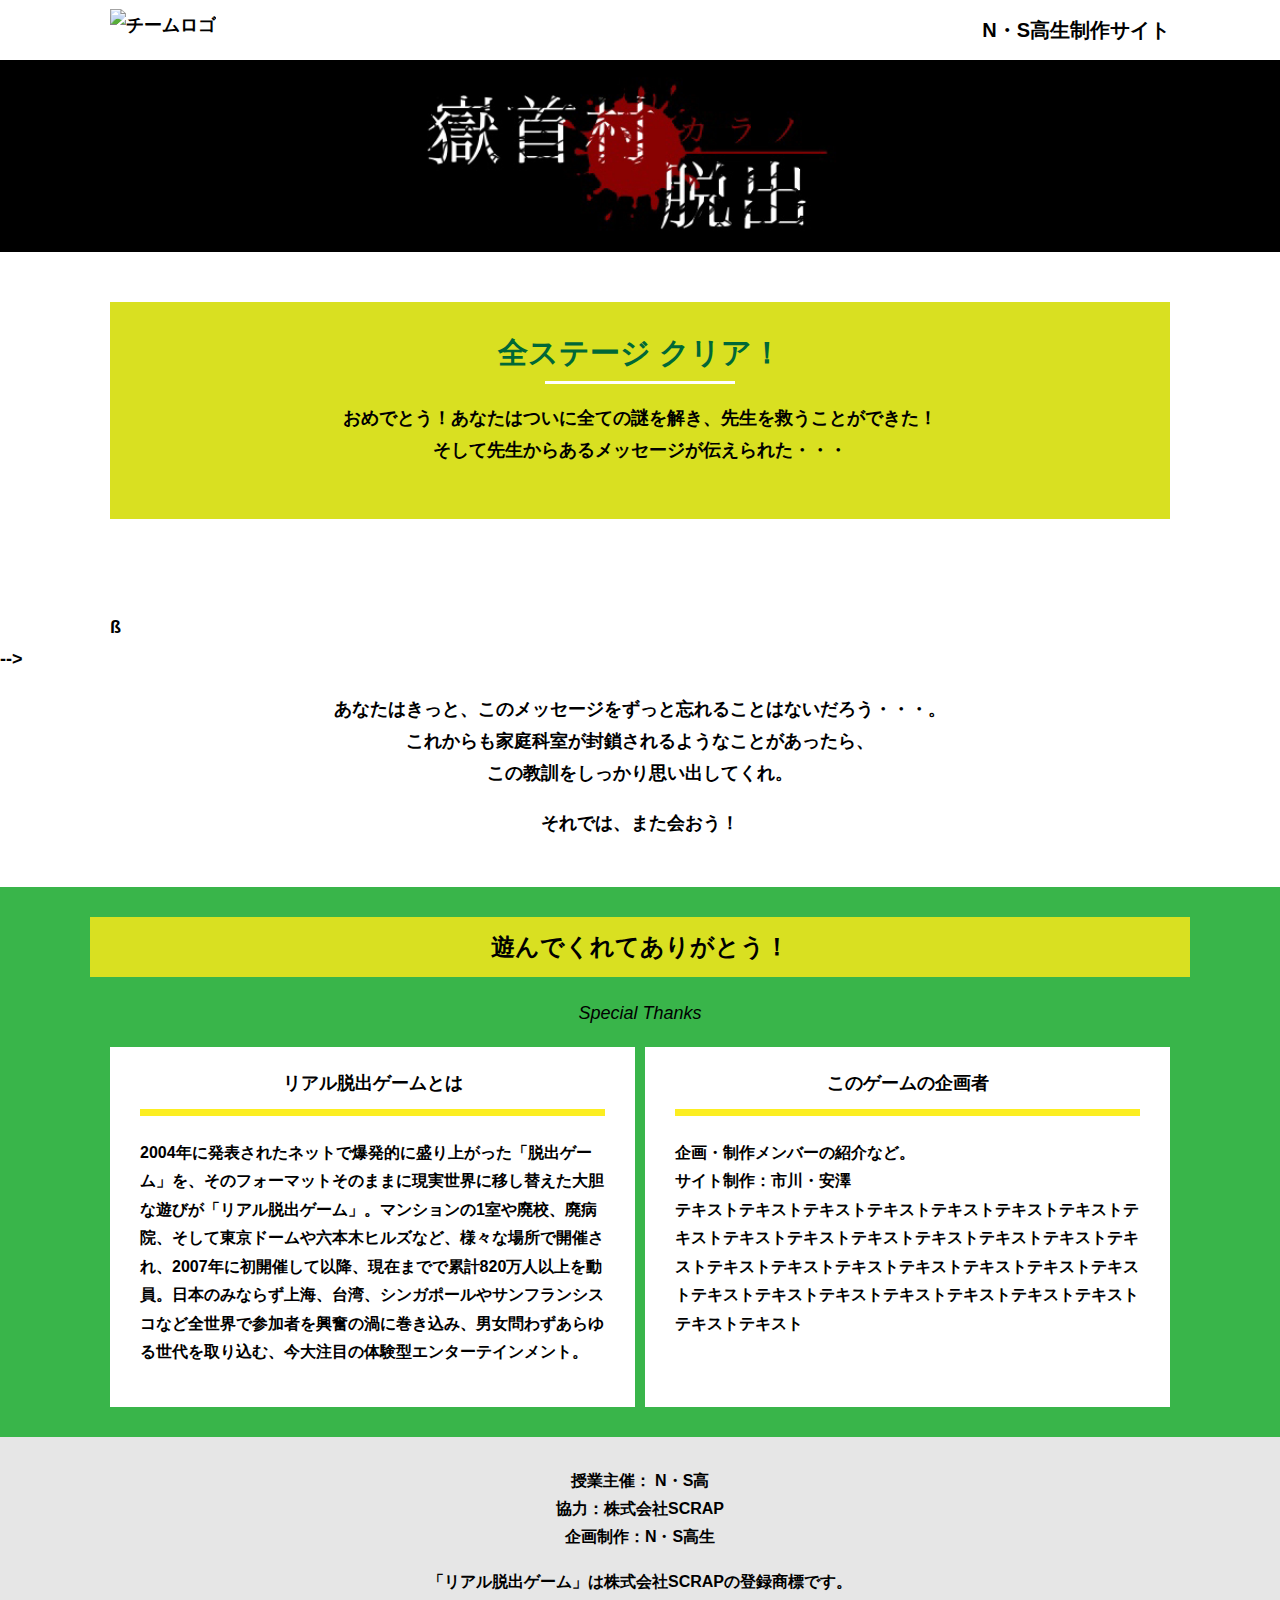
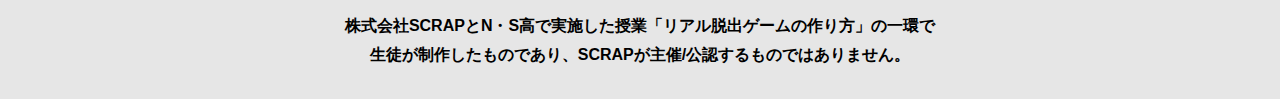
==== final.html @ cb4b5c3c "Update final.html" ====
<!DOCTYPE html>
<html lang="ja">
<head>
  <meta charset="UTF-8">
  <meta http-equiv="X-UA-Compatible" content="IE=edge">
  <meta name="viewport" content="width=device-width, initial-scale=1.0">
  <title>嶽首村カラノ脱出 │ Project N</title>
  <link rel="stylesheet" href="assets/css/normalize.css">
  <link rel="stylesheet" href="assets/css/style.css">
</head>
<body>
  <header class="header">
    <div class="container">
      <div class="header__logo"><img src="assets/images/image1.svg" alt="チームロゴ"></div>
      <div class="header__name">N・S高生制作サイト</div>
    </div>
  </header>
  <main class="main final-page">
    <!-- タイトルエリア　ここから -->
    <h1 class="main-title"><img src="assets/images/hedder.png" alt="嶽首村カラノ脱出"></h1>
    <!-- タイトルエリア　ここまで -->
    <section class="section">
      <div class="container">
        <div class="box bg-color--subcolor">
          <h2 class="section-title--border">全ステージ クリア！</h2>
          <p class="text-center">おめでとう！あなたはついに全ての謎を解き、先生を救うことができた！<br>
            そして先生からあるメッセージが伝えられた・・・</p>
        </div>
      </div>
    </section>
    <section class="section">
      <div class="container">
          <figure class="image__container">
             <img src="assets/images/stage.png" alt="">
          </figure>

<!--  YouTube貼り付け
            <div class="youtube__container">
              <div class="youtube">
                <iframe width="560" height="315" src="https://www.youtube.com/embed/IRyJe-0Uie0?controls=0" title="YouTube video player" frameborder="0" allow="accelerometer; autoplay; clipboard-write; encrypted-media; gyroscope; picture-in-picture" allowfullscreen></iframe>
              </div>
            </div>
Youtube貼り付けここまで-->
          ß
      </div>
         -->
        <p class="text-center">あなたはきっと、このメッセージをずっと忘れることはないだろう・・・。<br>
          これからも家庭科室が封鎖されるようなことがあったら、<br>
          この教訓をしっかり思い出してくれ。</p>
        <p class="text-center">それでは、また会おう！</p>
      </div>
    </section>
    <section class="section bg-color--keycolor">
      <div class="container">
        <h2 class="section-title">遊んでくれてありがとう！</h2>
        <p class="font-eng text-center">Special Thanks</p>
        <div class="row">
          <div class="column">
            <div class="card">
              <h3 class="card__title">リアル脱出ゲームとは</h3>
              <p class="card__content">2004年に発表されたネットで爆発的に盛り上がった「脱出ゲーム」を、そのフォーマットそのままに現実世界に移し替えた大胆な遊びが「リアル脱出ゲーム」。マンションの1室や廃校、廃病院、そして東京ドームや六本木ヒルズなど、様々な場所で開催され、2007年に初開催して以降、現在までで累計820万人以上を動員。日本のみならず上海、台湾、シンガポールやサンフランシスコなど全世界で参加者を興奮の渦に巻き込み、男女問わずあらゆる世代を取り込む、今大注目の体験型エンターテインメント。</p>
            </div>
          </div>
          <div class="column">
            <div class="card">
              <h3 class="card__title">このゲームの企画者</h3>
              <p class="card__content">企画・制作メンバーの紹介など。<br>
                サイト制作：市川・安澤<br>
                テキストテキストテキストテキストテキストテキストテキストテキストテキストテキストテキストテキストテキストテキストテキストテキストテキストテキストテキストテキストテキストテキストテキストテキストテキストテキストテキストテキストテキストテキストテキスト</p>
            </div>
          </div>
        </div>
      </div>
    </section>
  </main>
  <footer class="footer section bg-color--gray">
    <div class="container">
        <p class="text-center">授業主催： N・S高<br>協力：株式会社SCRAP<br>企画制作：N・S高生</p>
        <p class="text-center">「リアル脱出ゲーム」は株式会社SCRAPの登録商標です。</p>
        <p class="text-center">株式会社SCRAPとN・S高で実施した授業「リアル脱出ゲームの作り方」の一環で<br>生徒が制作したものであり、SCRAPが主催/公認するものではありません。</p>
    </div>
  </footer>
</body>
</html>
---- assets/css/style.css ----
@charset "UTF-8";
/****************************
 * 共通CSSのテンプレートです。
*****************************/
*,
*::before,
*::after {
  -webkit-box-sizing: border-box;
          box-sizing: border-box;
}

html {
  font-size: 18px;
  -webkit-box-sizing: border-box;
          box-sizing: border-box;
}

body {
  overflow-x: hidden;
  font-family: "游ゴシック体", "Yu Gothic", YuGothic, "ヒラギノ角ゴ Pro", "Hiragino Kaku Gothic Pro", "メイリオ", "Meiryo", sans-serif;
  font-size: 18px;
  line-height: 1.77778;
  font-weight: bold;
  text-decoration: none;
  border: none;
  list-style: none;
  color: #000;
  margin: 0;
}

img {
  width: 100%;
}

figure {
  margin: 0;
}

figcaption {
  margin-top: 30px;
  font-size: 14px;
}

@media screen and (max-width: 767px) {
  figcaption {
    font-size: 13px;
  }
}

input[type=text] {
  font-size: 18px;
  border: none;
  padding: 25px 35px;
  display: block;
  margin: 0 auto;
  max-width: 580px;
  width: 100%;
}

::-webkit-input-placeholder {
  color: #999;
}

:-ms-input-placeholder {
  color: #999;
}

::-ms-input-placeholder {
  color: #999;
}

::placeholder {
  color: #999;
}

button {
  cursor: pointer;
  display: block;
  border: none;
  margin: 0 auto;
  background-color: #006837;
  color: #fff;
  width: 287px;
  height: 55px;
}

/*******************
* Layout
*******************/
.section {
  padding-top: 30px;
  padding-bottom: 30px;
}

.section--clear {
  /* ステージクリア画面 */
  position: fixed;
  display: none;
  /* 読み込み時に一瞬表示されるのを防ぐ */
  -webkit-box-pack: center;
      -ms-flex-pack: center;
          justify-content: center;
  -webkit-box-align: center;
      -ms-flex-align: center;
          align-items: center;
  top: 0;
  bottom: 0;
  left: 0;
  right: 0;
  z-index: 200;
}

.section--clear.isClear {
  display: -webkit-box;
  display: -ms-flexbox;
  display: flex;
}

.container {
  width: 1100px;
  padding-left: 20px;
  padding-right: 20px;
  margin: 0 auto;
}

@media screen and (max-width: 1100px) {
  .container {
    width: calc(100% - 40px);
  }
}

.row {
  display: -webkit-box;
  display: -ms-flexbox;
  display: flex;
  -ms-flex-line-pack: stretch;
      align-content: stretch;
  gap: 10px;
}

.row + .row {
  margin-top: 20px;
}

.column {
  width: 100%;
}

.card {
  background-color: #fff;
  margin-bottom: 20px;
  height: 100%;
}

.card__title {
  font-size: 18px;
  text-align: center;
  margin: 0;
  padding: 20px 30px;
  position: relative;
  cursor: pointer;
}

.card__content {
  -webkit-transition: all 0.3s;
  transition: all 0.3s;
  font-size: 16px;
  padding: 20px 30px;
  margin: 0;
  position: relative;
}

.card__content::before {
  display: block;
  content: '';
  width: calc(100% - 60px);
  height: 7px;
  background-color: #fcee21;
  position: absolute;
  top: -10px;
  left: 30px;
}

.hint-page .card {
  height: auto;
}

.hint-page .card__content {
  display: none;
  text-align: center;
}

.hint-page .card__arrow {
  position: absolute;
  top: calc(50% - 12px);
  right: 45px;
  -webkit-transform: rotate(90deg);
          transform: rotate(90deg);
  -webkit-transition: all 0.3s;
  transition: all 0.3s;
  fill: #009245;
  width: 12px;
  height: 24px;
}

.hint-page .card.is-open .card__content {
  display: block;
}

.hint-page .card.is-open .card__arrow {
  -webkit-transform: rotate(-90deg);
          transform: rotate(-90deg);
}

.box {
  padding: 35px 30px;
}

.youtube {
  position: relative;
  width: 100%;
  padding-top: 56.25%;
}

.youtube iframe {
  position: absolute;
  top: 0;
  left: 0;
  width: 100%;
  height: 100%;
}

.youtube__container {
  max-width: 800px;
  margin: 15px auto 0 auto;
}

/*********************
* Color
*********************/
.bg-color--keycolor {
  background-color: #39b54a;
}

.bg-color--subcolor {
  background-color: #d9e021;
}

.bg-color--gray {
  background-color: #e6e6e6;
}

/*********************
* title
**********************/
.main-title {
  margin: 0;
}

.sub-title {
  text-align: center;
  font-size: 18px;
  line-height: 1.66667;
}

.sub-title__bg {
  background-color: #fcee21;
  padding-left: 1rem;
  padding-right: 1rem;
}

.section-title {
  font-size: 24px;
  line-height: 1.75;
  text-align: center;
  padding: 9px 20px;
  background-color: #d9e021;
  margin: 0 -20px 20px -20px;
}

.section-title__stage {
  display: inline-block;
  margin-right: 2rem;
}

.section-title--keycolorlight {
  background-color: #8cc63f;
}

.section-title--keycolorlight .section-title__stage {
  color: #fff;
}

.section-title--keycolor {
  background-color: #39b54a;
}

.section-title--story {
  width: 330px;
  margin: 0 auto 20px;
}

.section-title--border {
  position: relative;
  font-size: 30px;
  text-align: center;
  line-height: 1.06667;
  margin: 0;
  padding-bottom: 15px;
  color: #006837;
}

.section-title--border::after {
  position: absolute;
  bottom: 0;
  left: calc(50% - 95px);
  display: block;
  content: '';
  background-color: #fff;
  height: 2.6px;
  width: 190px;
}

/******************
* text
******************/
.font-eng {
  font-style: italic;
  font-weight: normal;
}

/*************************
* Button
*************************/
.btn {
  display: block;
  text-decoration: none;
  cursor: pointer;
  background-color: #006837;
  color: #fff;
  font-size: 24px;
  line-height: 1.54167;
  text-align: center;
  padding: 11.5px;
  width: calc(100% - 40px);
  max-width: 700px;
  margin: 10px auto;
  position: relative;
}

.btn:hover {
  opacity: 0.7;
}

.btn__arrow {
  position: absolute;
  top: calc(50% - 12px);
  right: 15px;
  fill: #fff;
  width: 12px;
  height: 24px;
}

/****************
* header
*****************/
.header {
  background-color: #fff;
  height: 60px;
}

.header .container {
  display: -webkit-box;
  display: -ms-flexbox;
  display: flex;
  -webkit-box-pack: justify;
      -ms-flex-pack: justify;
          justify-content: space-between;
  -webkit-box-align: center;
      -ms-flex-align: center;
          align-items: center;
  height: 100%;
}

.header__logo {
  width: 330px;
  height: 42px;
}

.header__name {
  font-size: 20px;
  line-height: 1.1;
}

.footer {
  font-size: 16px;
}

.footer p:first-child {
  margin-top: 0;
}

.footer p:last-child {
  margin-bottom: 0;
}

/********************
* main
********************/
.story__note {
  margin: 0;
}

.story__note__outer {
  width: 860px;
  display: -webkit-box;
  display: -ms-flexbox;
  display: flex;
  padding: 20px;
  margin: 20px auto;
  -webkit-box-pack: center;
      -ms-flex-pack: center;
          justify-content: center;
}

@media screen and (max-width: 940px) {
  .story__note__outer {
    width: 100%;
  }
}

.stage-column__container + .stage-column__container {
  border-top: 2px solid #fff;
}

.answer {
  font-size: 18px;
  margin-bottom: 20px;
  line-height: 80px;
  word-spacing: 20px;
}

.err-message {
  color: #c1272d;
  font-size: 18px;
  text-align: center;
}

.link-hint {
  text-align: center;
  display: block;
  margin-top: 20px;
}

.clear-message {
  background-color: #d9e021;
  padding: 30px 30px 60px;
  position: relative;
}

.clear-message__title {
  position: relative;
  display: block;
  text-align: center;
  color: #006837;
  font-size: 30px;
  padding-bottom: 10px;
  margin-bottom: 35px;
}

.clear-message__title::after {
  content: '';
  position: absolute;
  display: block;
  width: 183px;
  height: 2px;
  background-color: #fff;
  bottom: 0;
  left: calc(50% - (183px/2));
}

.clear-message__content {
  text-align: center;
}

.clear-message__btn {
  position: absolute;
  bottom: -30px;
  left: calc(50% - 144px);
  width: 288px;
  margin: 0;
}

/********************
* Utility
********************/
.text-center {
  text-align: center;
}

.text-left {
  text-align: left;
}

.text-right {
  text-align: right;
}

.hidden {
  display: none;
}
/*# sourceMappingURL=style.css.map */
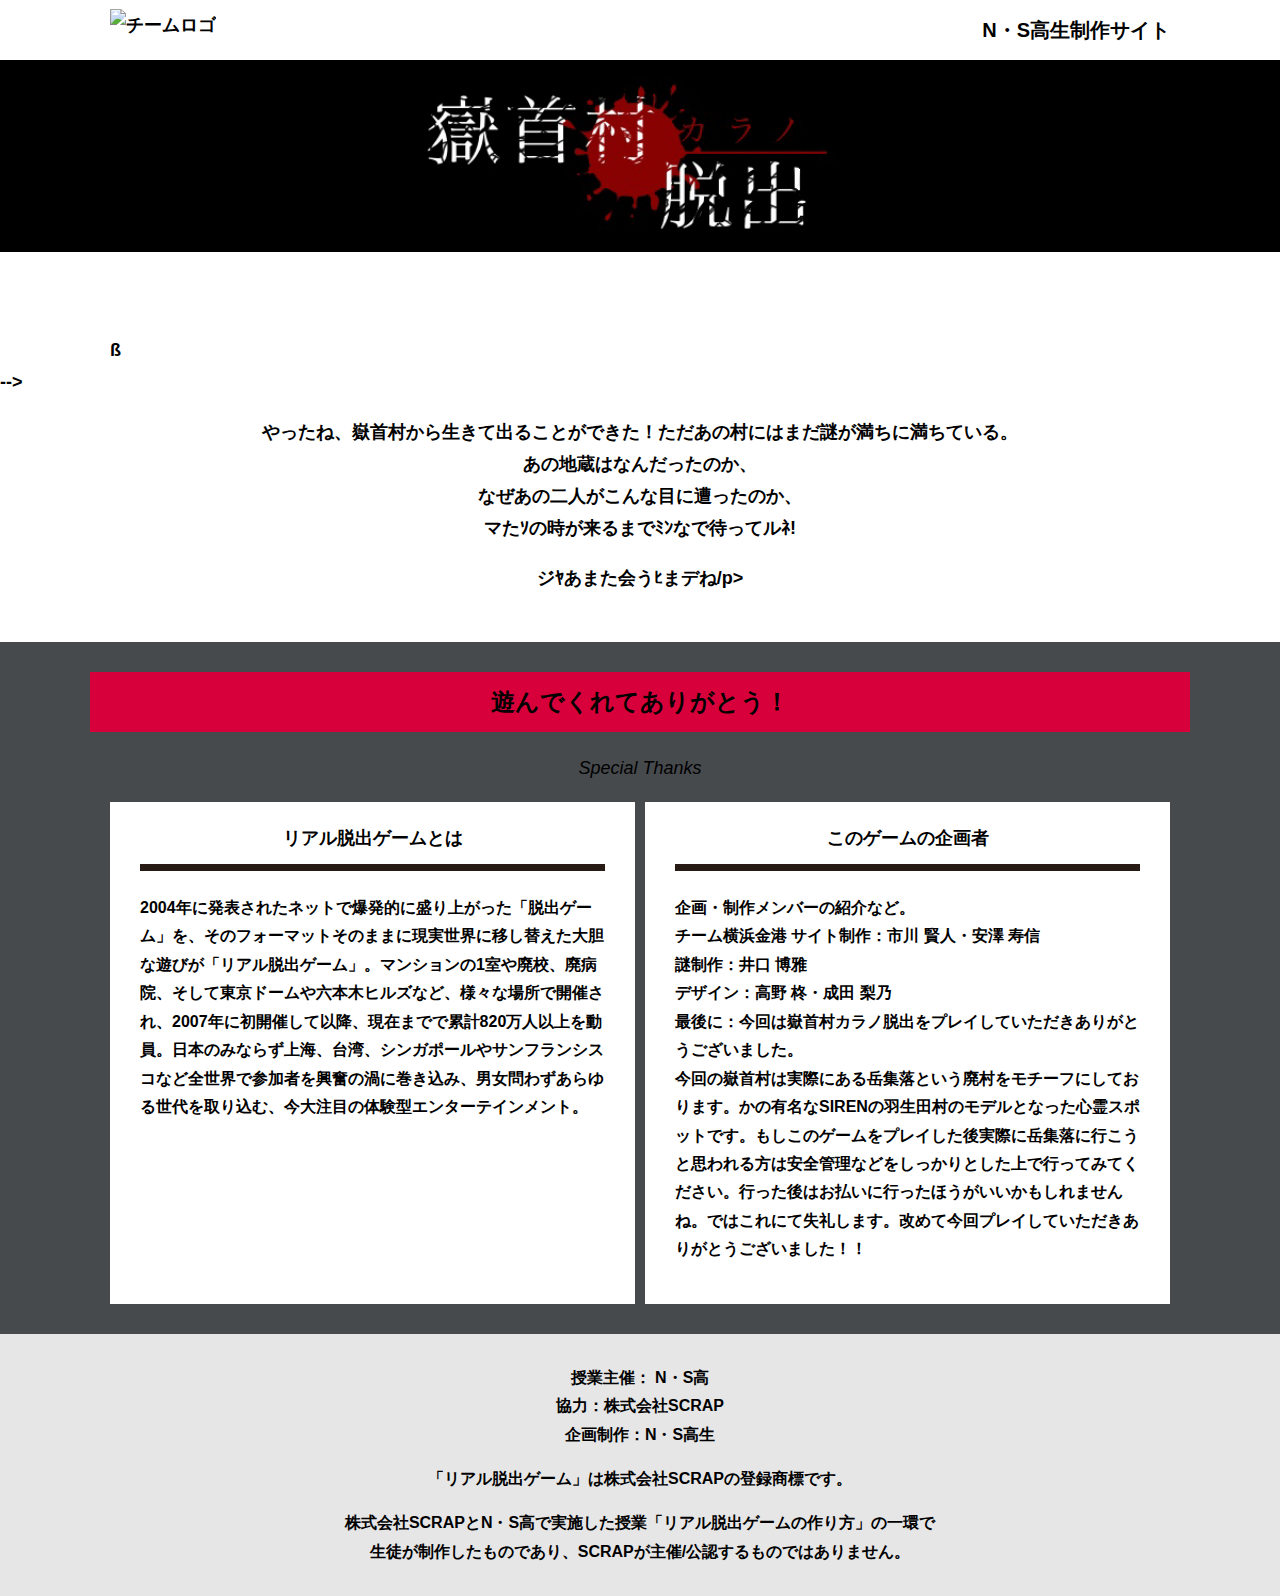
==== commit dd1ce622: "Update final.html" ====
--- a/final.html
+++ b/final.html
@@ -11,7 +11,7 @@
 <body>
   <header class="header">
     <div class="container">
-      <div class="header__logo"><img src="assets/images/image1.svg" alt="チームロゴ"></div>
+      <div class="header__logo"><img src="assets/images/image0 (1).svg" alt="チームロゴ"></div>
       <div class="header__name">N・S高生制作サイト</div>
     </div>
   </header>
@@ -21,17 +21,8 @@
     <!-- タイトルエリア　ここまで -->
     <section class="section">
       <div class="container">
-        <div class="box bg-color--subcolor">
-          <h2 class="section-title--border">全ステージ クリア！</h2>
-          <p class="text-center">おめでとう！あなたはついに全ての謎を解き、先生を救うことができた！<br>
-            そして先生からあるメッセージが伝えられた・・・</p>
-        </div>
-      </div>
-    </section>
-    <section class="section">
-      <div class="container">
           <figure class="image__container">
-             <img src="assets/images/stage.png" alt="">
+             <img src="" alt="">
           </figure>
 
 <!--  YouTube貼り付け
@@ -44,10 +35,11 @@
           ß
       </div>
          -->
-        <p class="text-center">あなたはきっと、このメッセージをずっと忘れることはないだろう・・・。<br>
-          これからも家庭科室が封鎖されるようなことがあったら、<br>
-          この教訓をしっかり思い出してくれ。</p>
-        <p class="text-center">それでは、また会おう！</p>
+        <p class="text-center">やったね、嶽首村から生きて出ることができた！ただあの村にはまだ謎が満ちに満ちている。<br>
+            あの地蔵はなんだったのか、<br>
+            なぜあの二人がこんな目に遭ったのか、<br>
+            マたｿの時が来るまでﾐﾝなで待ってルﾈ!</p>
+        <p class="text-center">ジﾔあまた会うﾋまデね/p>
       </div>
     </section>
     <section class="section bg-color--keycolor">
@@ -65,8 +57,12 @@
             <div class="card">
               <h3 class="card__title">このゲームの企画者</h3>
               <p class="card__content">企画・制作メンバーの紹介など。<br>
-                サイト制作：市川・安澤<br>
-                テキストテキストテキストテキストテキストテキストテキストテキストテキストテキストテキストテキストテキストテキストテキストテキストテキストテキストテキストテキストテキストテキストテキストテキストテキストテキストテキストテキストテキストテキストテキスト</p>
+                チーム横浜金港
+                サイト制作：市川 賢人・安澤 寿信<br>
+                謎制作：井口 博雅<br>
+                デザイン：高野 柊・成田 梨乃<br>
+                最後に：今回は嶽首村カラノ脱出をプレイしていただきありがとうございました。<br>
+                今回の嶽首村は実際にある岳集落という廃村をモチーフにしております。かの有名なSIRENの羽生田村のモデルとなった心霊スポットです。もしこのゲームをプレイした後実際に岳集落に行こうと思われる方は安全管理などをしっかりとした上で行ってみてください。行った後はお払いに行ったほうがいいかもしれませんね。ではこれにて失礼します。改めて今回プレイしていただきありがとうございました！！</p>
             </div>
           </div>
         </div>
--- a/assets/css/style.css
+++ b/assets/css/style.css
@@ -175,7 +175,7 @@
   content: '';
   width: calc(100% - 60px);
   height: 7px;
-  background-color: #fcee21;
+  background-color: #281a14;
   position: absolute;
   top: -10px;
   left: 30px;
@@ -239,7 +239,7 @@
 * Color
 *********************/
 .bg-color--keycolor {
-  background-color: #39b54a;
+  background-color: #474a4d;
 }
 
 .bg-color--subcolor {
@@ -274,7 +274,7 @@
   line-height: 1.75;
   text-align: center;
   padding: 9px 20px;
-  background-color: #d9e021;
+  background-color: #d7003a;
   margin: 0 -20px 20px -20px;
 }
 
@@ -284,7 +284,7 @@
 }
 
 .section-title--keycolorlight {
-  background-color: #8cc63f;
+  background-color: #e83929;
 }
 
 .section-title--keycolorlight .section-title__stage {
@@ -292,7 +292,7 @@
 }
 
 .section-title--keycolor {
-  background-color: #39b54a;
+  background-color: #d7003a;
 }
 
 .section-title--story {
@@ -336,8 +336,8 @@
   display: block;
   text-decoration: none;
   cursor: pointer;
-  background-color: #006837;
-  color: #fff;
+  background-color: #a22041;
+  color: #f3f3f3;
   font-size: 24px;
   line-height: 1.54167;
   text-align: center;
@@ -453,7 +453,7 @@
 }
 
 .clear-message {
-  background-color: #d9e021;
+  background-color: #d3381c;
   padding: 30px 30px 60px;
   position: relative;
 }
@@ -462,7 +462,7 @@
   position: relative;
   display: block;
   text-align: center;
-  color: #006837;
+  color: #302833;
   font-size: 30px;
   padding-bottom: 10px;
   margin-bottom: 35px;
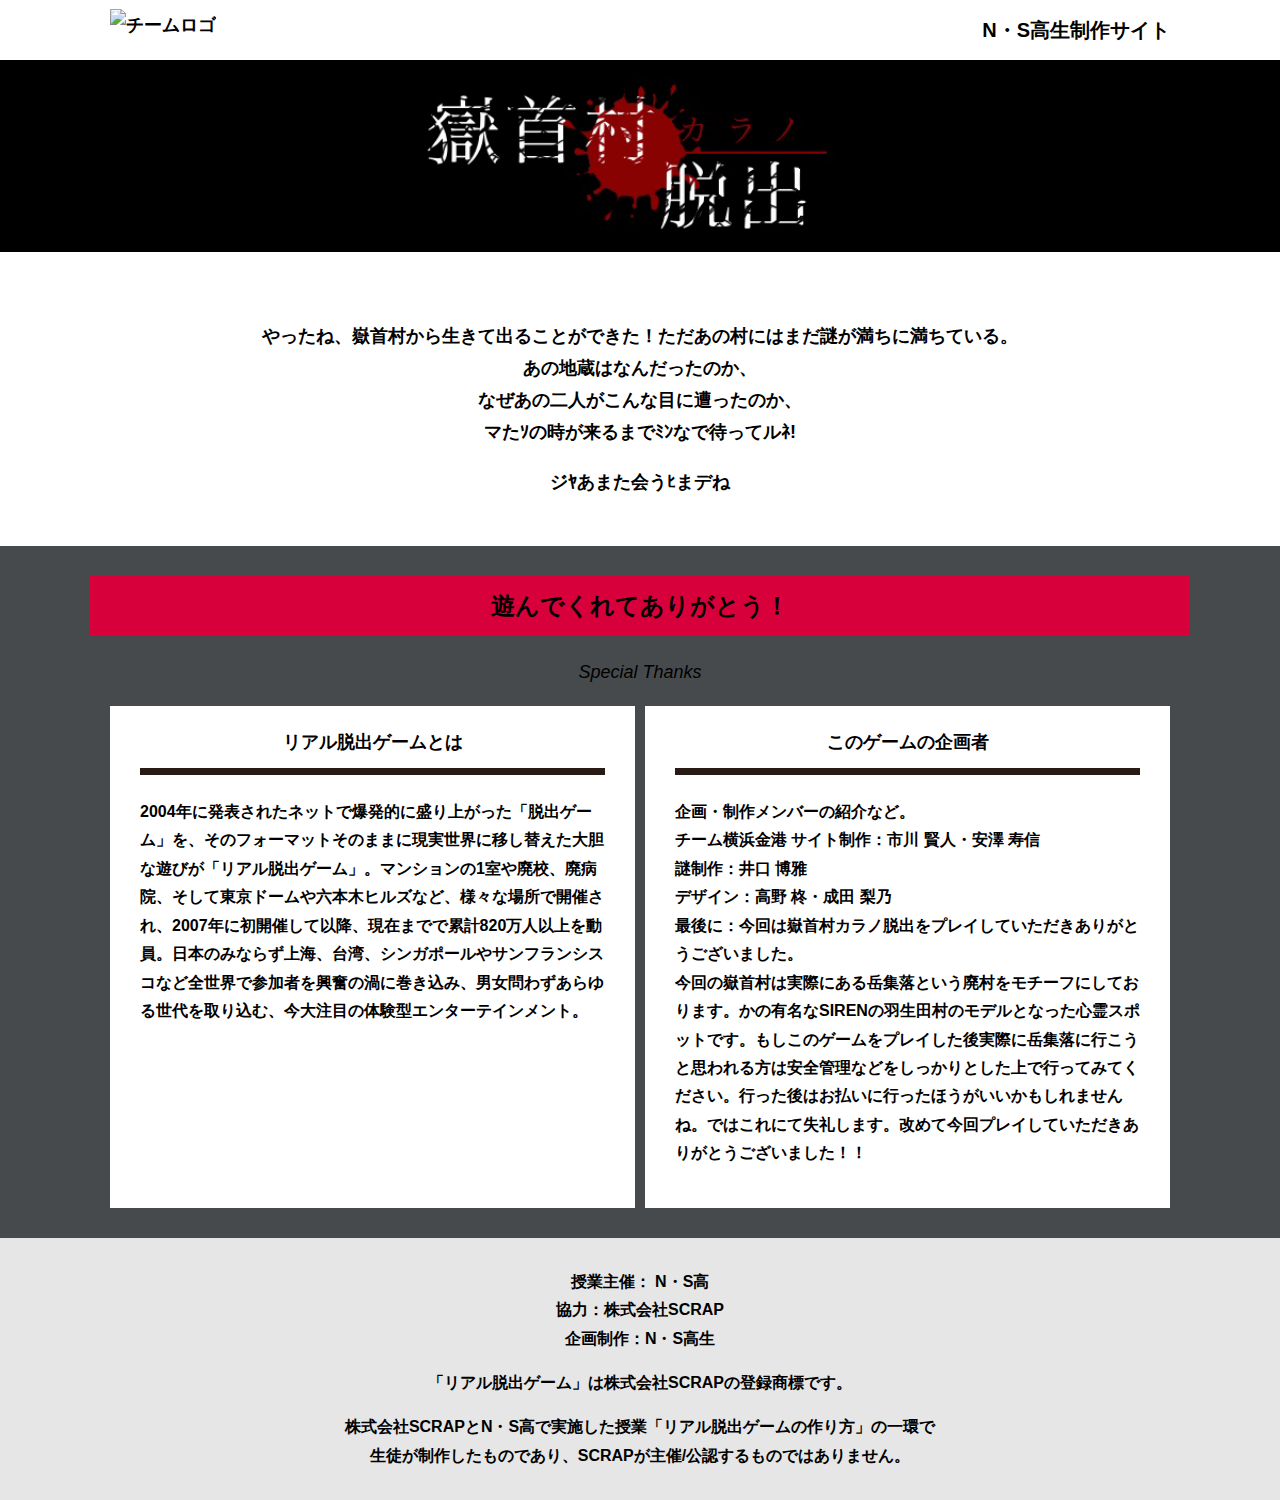
==== commit 920c0315: "Update final.html" ====
--- a/final.html
+++ b/final.html
@@ -20,26 +20,11 @@
     <h1 class="main-title"><img src="assets/images/hedder.png" alt="嶽首村カラノ脱出"></h1>
     <!-- タイトルエリア　ここまで -->
     <section class="section">
-      <div class="container">
-          <figure class="image__container">
-             <img src="" alt="">
-          </figure>
-
-<!--  YouTube貼り付け
-            <div class="youtube__container">
-              <div class="youtube">
-                <iframe width="560" height="315" src="https://www.youtube.com/embed/IRyJe-0Uie0?controls=0" title="YouTube video player" frameborder="0" allow="accelerometer; autoplay; clipboard-write; encrypted-media; gyroscope; picture-in-picture" allowfullscreen></iframe>
-              </div>
-            </div>
-Youtube貼り付けここまで-->
-          ß
-      </div>
-         -->
         <p class="text-center">やったね、嶽首村から生きて出ることができた！ただあの村にはまだ謎が満ちに満ちている。<br>
             あの地蔵はなんだったのか、<br>
             なぜあの二人がこんな目に遭ったのか、<br>
             マたｿの時が来るまでﾐﾝなで待ってルﾈ!</p>
-        <p class="text-center">ジﾔあまた会うﾋまデね/p>
+        <p class="text-center">ジﾔあまた会うﾋまデね</p>
       </div>
     </section>
     <section class="section bg-color--keycolor">
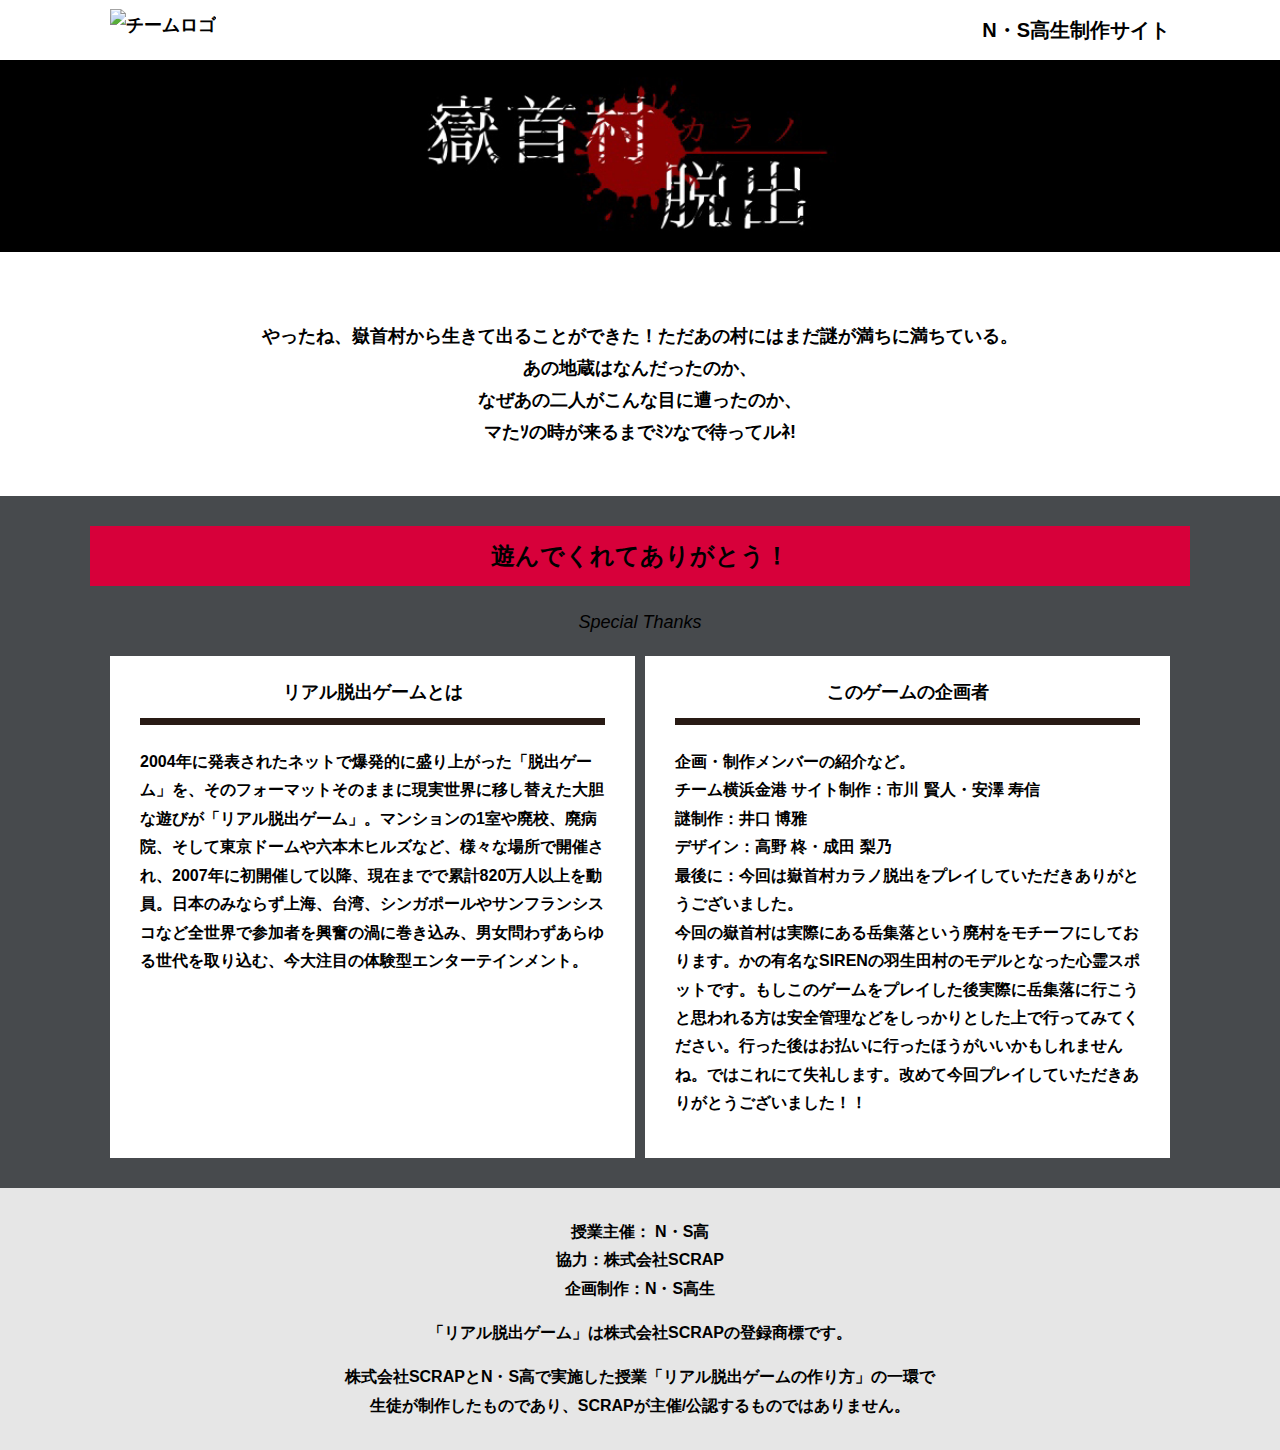
==== commit aad9ce82: "Update final.html" ====
--- a/final.html
+++ b/final.html
@@ -24,7 +24,6 @@
             あの地蔵はなんだったのか、<br>
             なぜあの二人がこんな目に遭ったのか、<br>
             マたｿの時が来るまでﾐﾝなで待ってルﾈ!</p>
-        <p class="text-center">ジﾔあまた会うﾋまデね</p>
       </div>
     </section>
     <section class="section bg-color--keycolor">
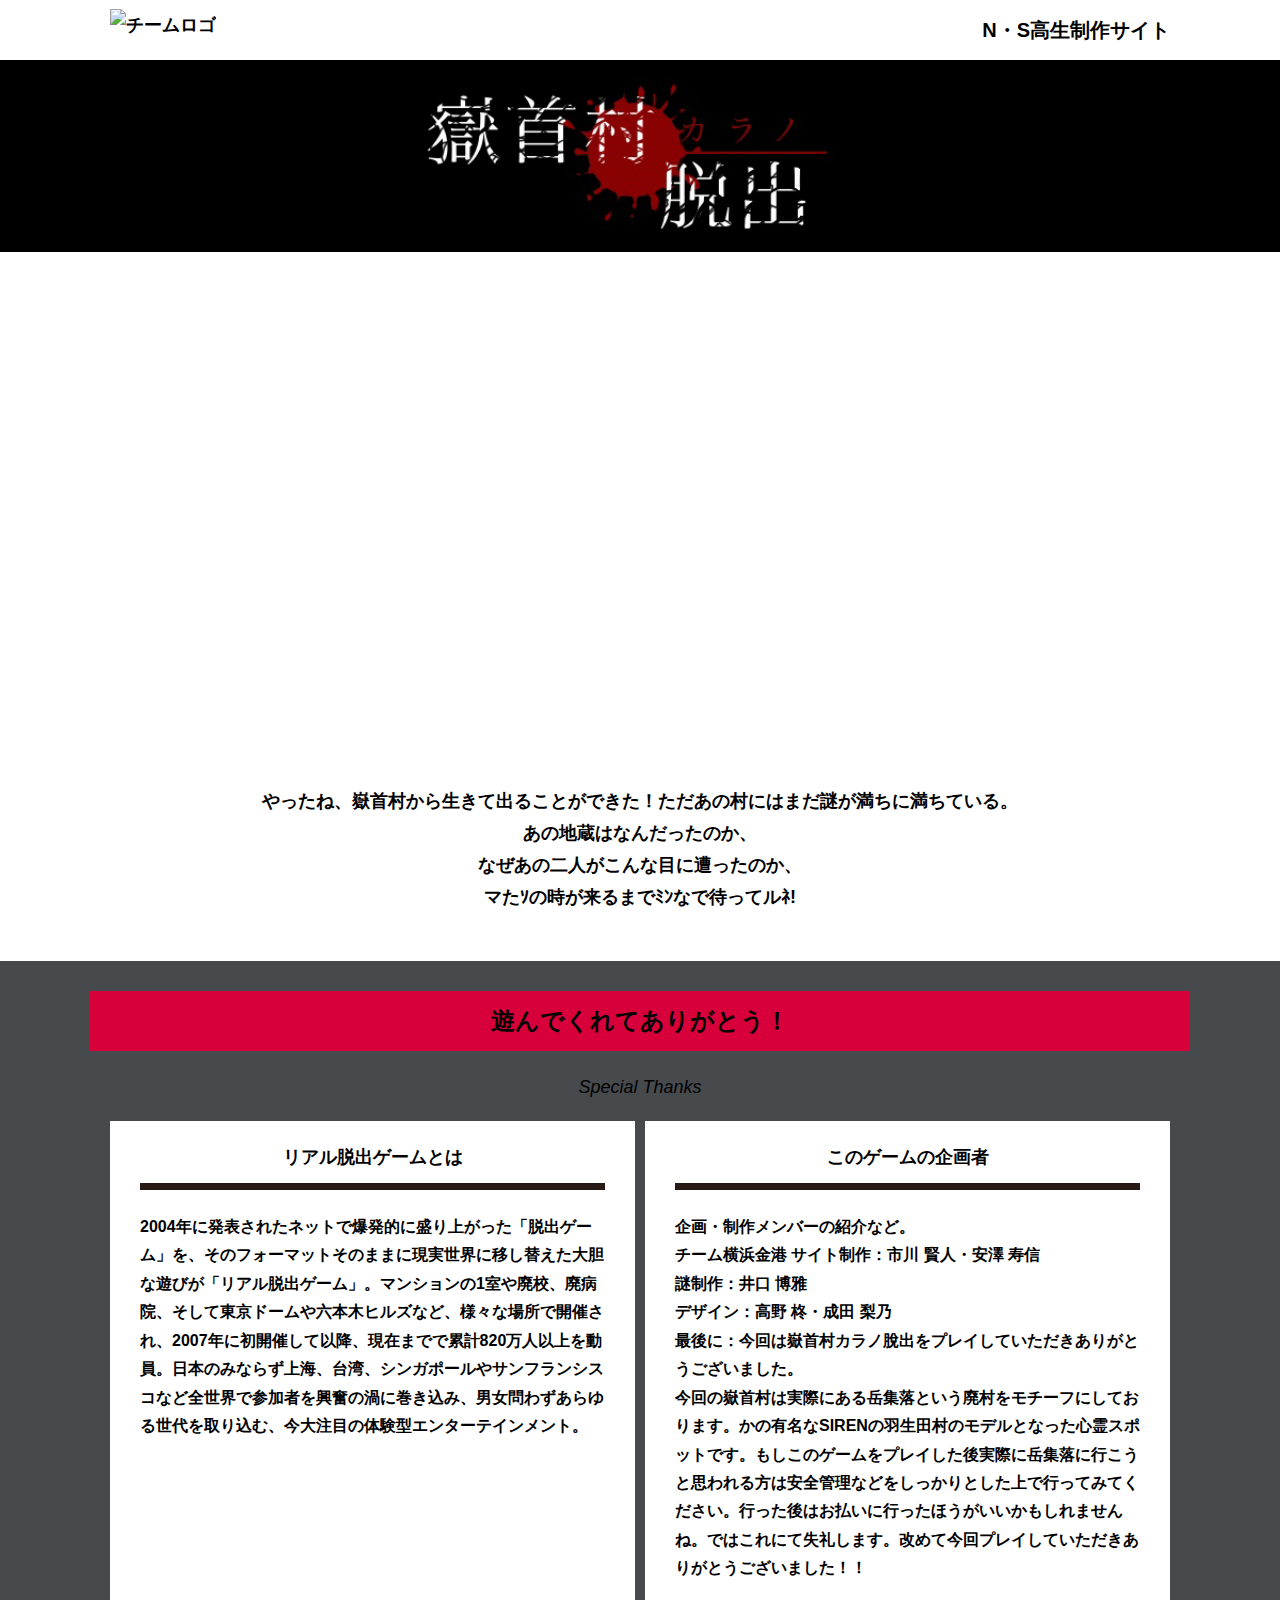
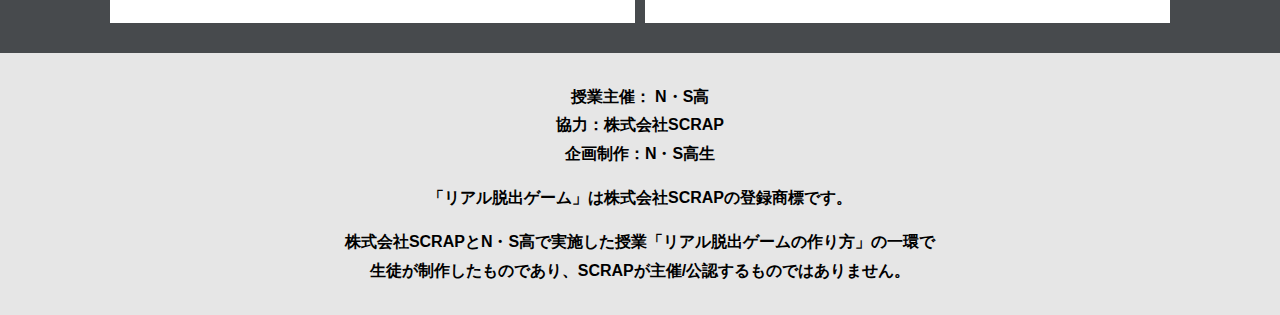
==== commit 610200d1: "Update final.html" ====
--- a/final.html
+++ b/final.html
@@ -4,7 +4,7 @@
   <meta charset="UTF-8">
   <meta http-equiv="X-UA-Compatible" content="IE=edge">
   <meta name="viewport" content="width=device-width, initial-scale=1.0">
-  <title>嶽首村カラノ脱出 │ Project N</title>
+  <title>嶽首村カラノ脫出 │ Project N</title>
   <link rel="stylesheet" href="assets/css/normalize.css">
   <link rel="stylesheet" href="assets/css/style.css">
 </head>
@@ -17,14 +17,18 @@
   </header>
   <main class="main final-page">
     <!-- タイトルエリア　ここから -->
-    <h1 class="main-title"><img src="assets/images/hedder.png" alt="嶽首村カラノ脱出"></h1>
+    <h1 class="main-title"><img src="assets/images/hedder.png" alt="嶽首村カラノ脫出"></h1>
     <!-- タイトルエリア　ここまで -->
     <section class="section">
+      <div class="youtube__container">
+                <div class="youtube">
+                  <iframe width="560" height="315" src="https://www.youtube.com/embed/IRyJe-0Uie0?controls=0" title="YouTube video player" frameborder="0" allow="accelerometer; autoplay; clipboard-write; encrypted-media; gyroscope; picture-in-picture" allowfullscreen></iframe>
+                </div>
+              </div>
         <p class="text-center">やったね、嶽首村から生きて出ることができた！ただあの村にはまだ謎が満ちに満ちている。<br>
             あの地蔵はなんだったのか、<br>
             なぜあの二人がこんな目に遭ったのか、<br>
             マたｿの時が来るまでﾐﾝなで待ってルﾈ!</p>
-      </div>
     </section>
     <section class="section bg-color--keycolor">
       <div class="container">
@@ -45,7 +49,7 @@
                 サイト制作：市川 賢人・安澤 寿信<br>
                 謎制作：井口 博雅<br>
                 デザイン：高野 柊・成田 梨乃<br>
-                最後に：今回は嶽首村カラノ脱出をプレイしていただきありがとうございました。<br>
+                最後に：今回は嶽首村カラノ脫出をプレイしていただきありがとうございました。<br>
                 今回の嶽首村は実際にある岳集落という廃村をモチーフにしております。かの有名なSIRENの羽生田村のモデルとなった心霊スポットです。もしこのゲームをプレイした後実際に岳集落に行こうと思われる方は安全管理などをしっかりとした上で行ってみてください。行った後はお払いに行ったほうがいいかもしれませんね。ではこれにて失礼します。改めて今回プレイしていただきありがとうございました！！</p>
             </div>
           </div>
